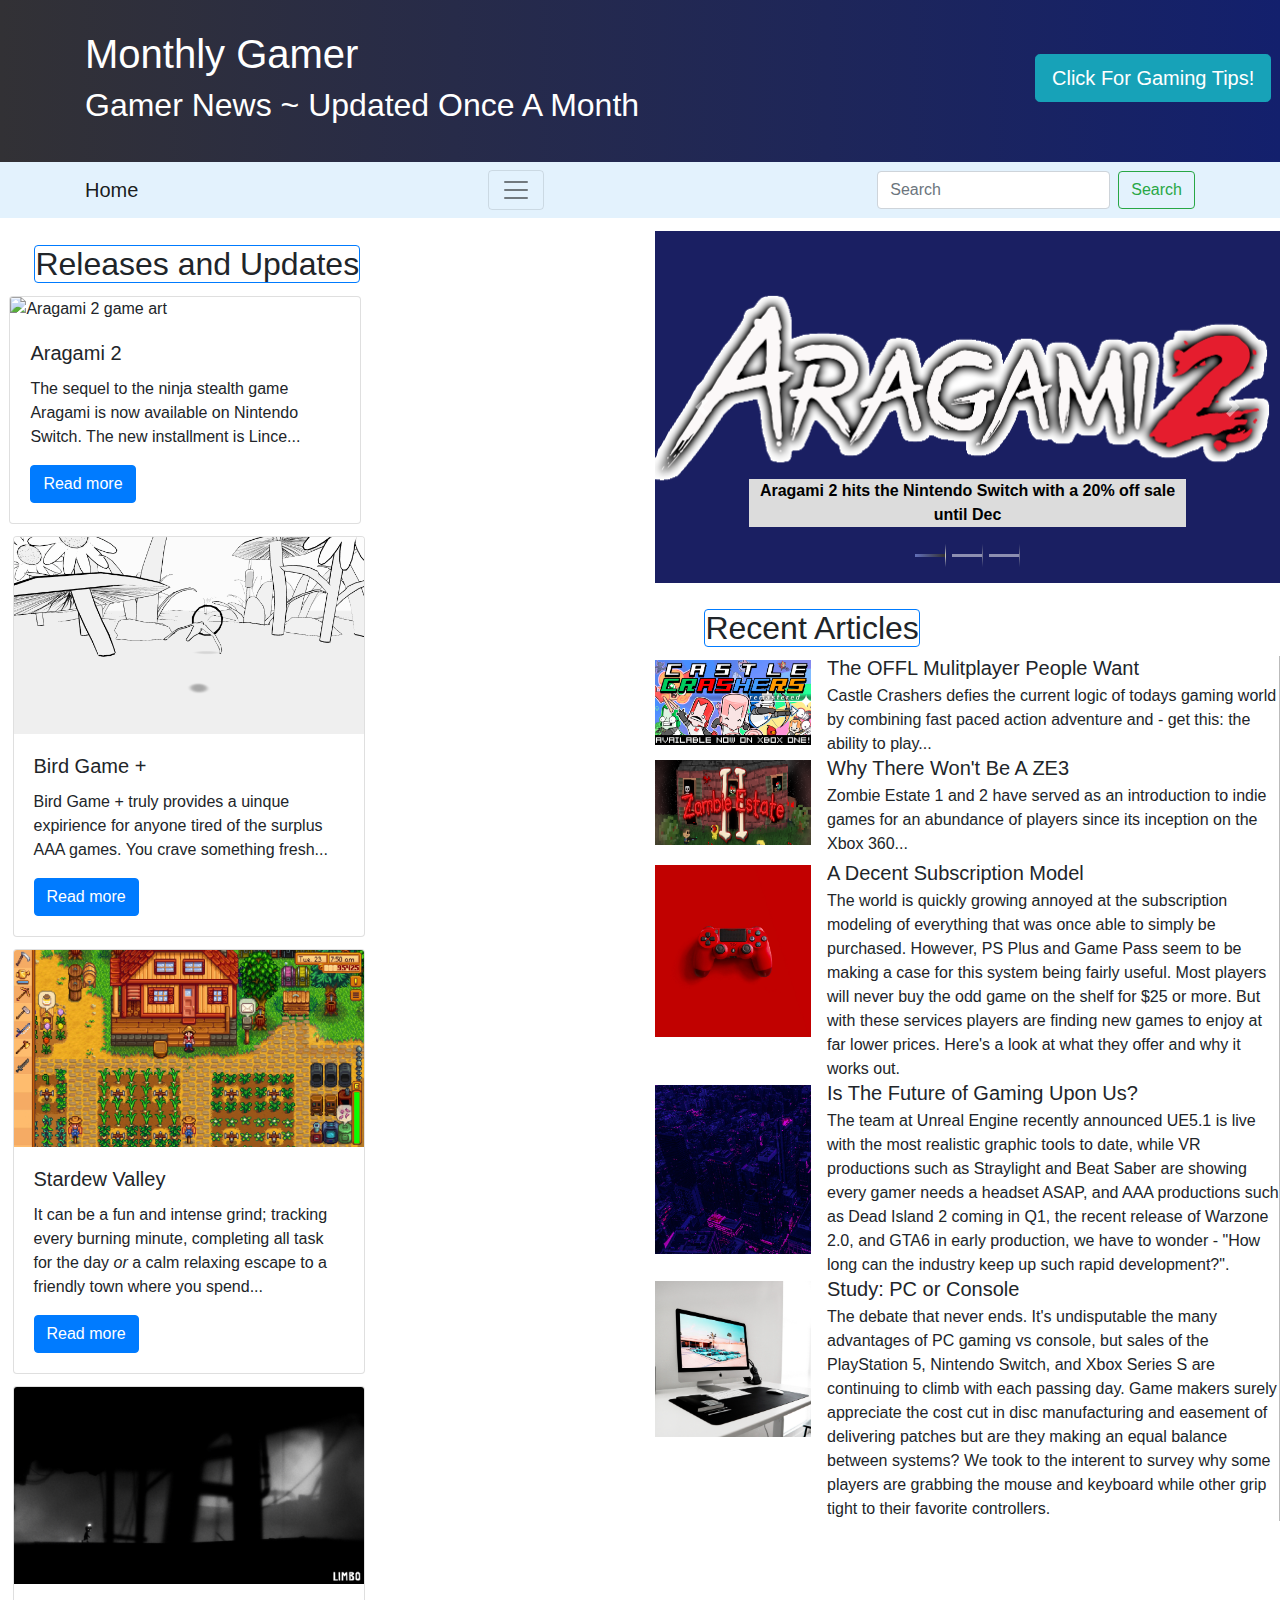
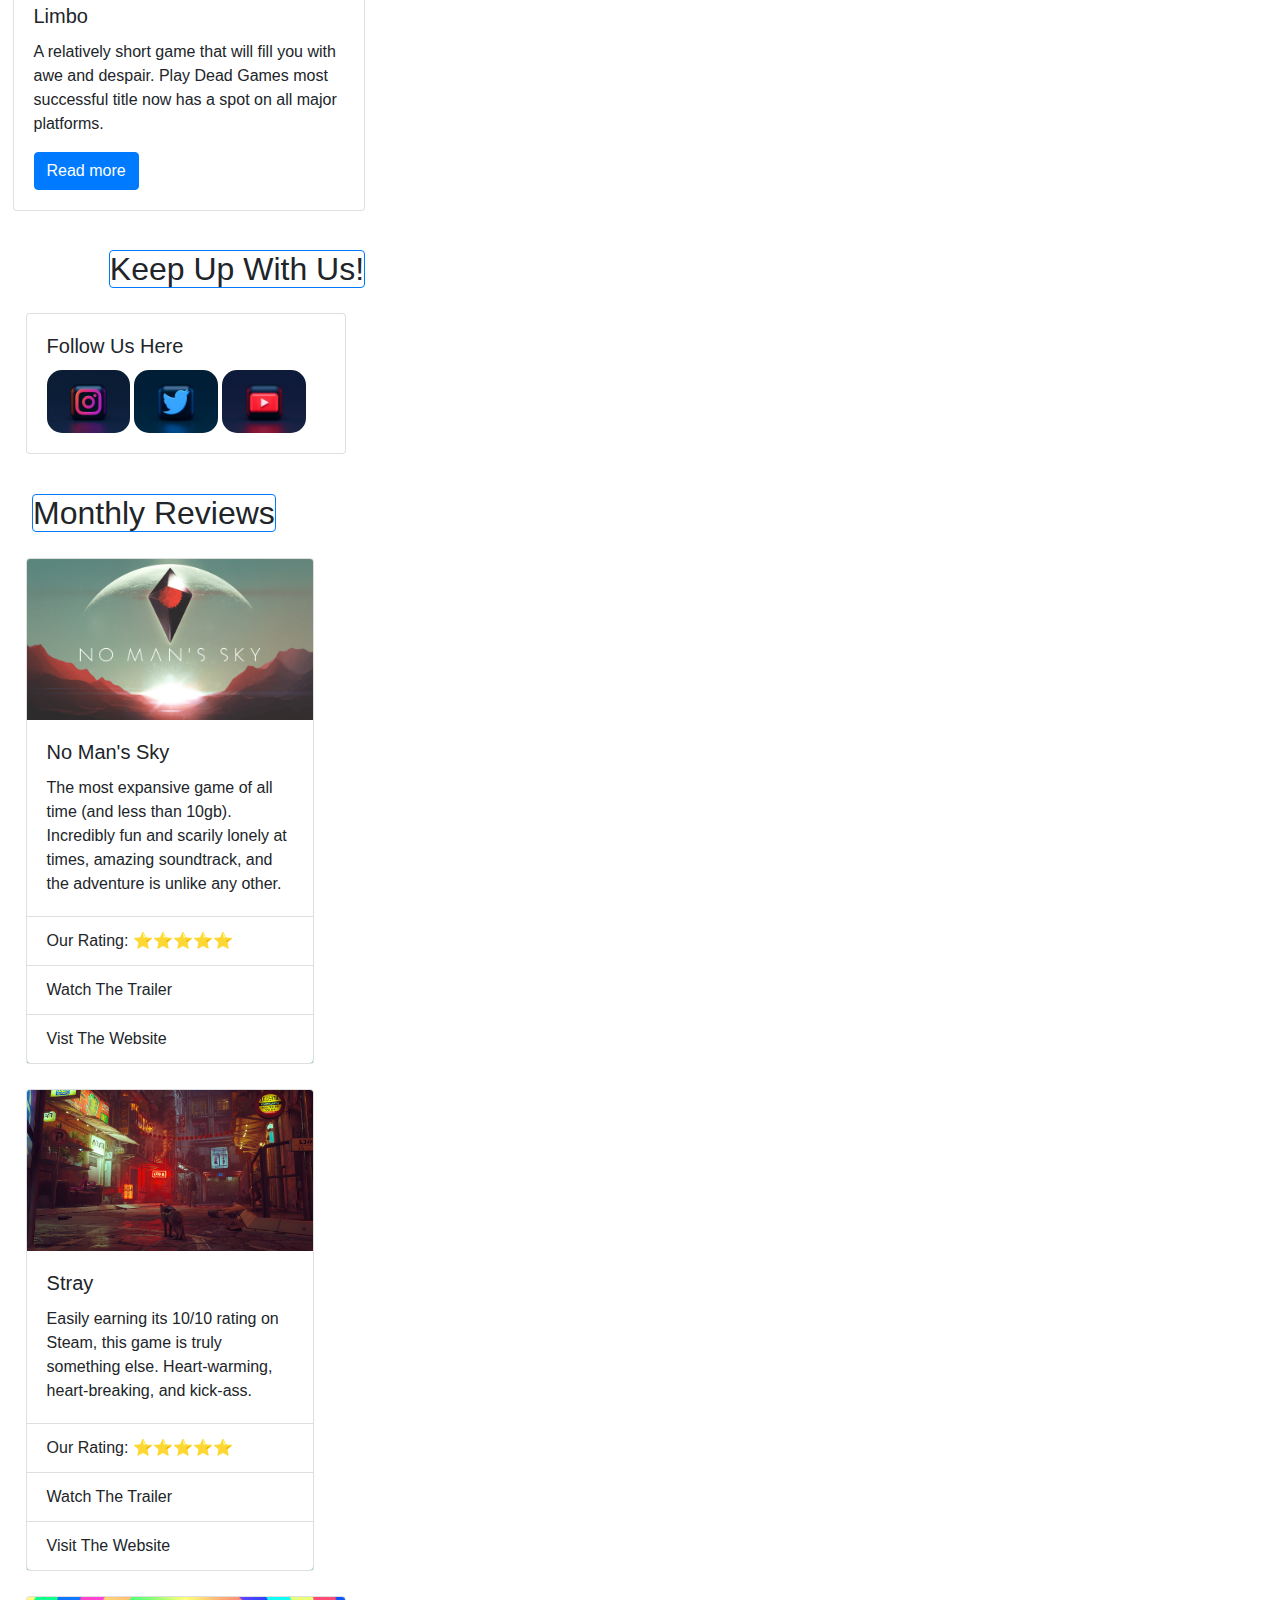
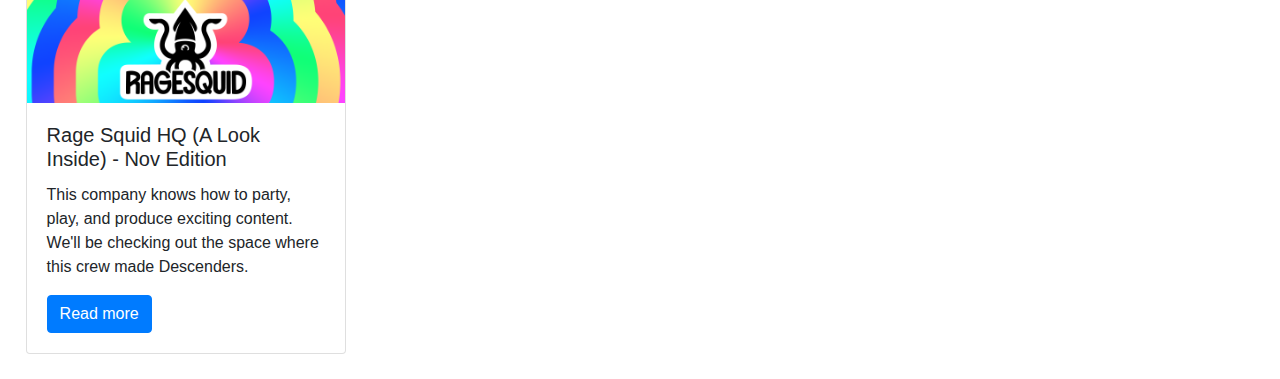
==== index.html @ 2a3bb70d "update" ====
<!DOCTYPE html>
<html lang="en">

<head>
    <!-- Required meta tags always come first -->
    <meta charset="utf-8" />
    <meta name="viewport" content="width=device-width, initial-scale=1" />

    <!-- Bootstrap CSS -->
    <link rel="stylesheet" href="https://cdn.jsdelivr.net/npm/bootstrap@4.3.1/dist/css/bootstrap.min.css" 
        integrity="sha384-ggOyR0iXCbMQv3Xipma34MD+dH/1fQ784/j6cY/iJTQUOhcWr7x9JvoRxT2MZw1T" crossorigin="anonymous">
    <link rel="stylesheet" href="/stylesheet.css" />

    <title>EXAMPLE 1 - Monthly Gamer</title>
</head>

<body>

<header class="jumbotron jumbotron-fluid">
    <div class="container">
        <div class="row">
            <div class="col">
                <h1>Monthly Gamer</h1>
                <h2>Gamer News ~ Updated Once A Month</h2>
            </div>
            <div class="col-md-4 col-xl-2 mt-4">
                <a type="button" class="btn btn-info btn-lg text-nowrap" data-toggle="modal"
                    data-target="#tipModal">Click For Gaming Tips!</a>
            </div>
        </div>
    </div>
</header>

<!--Top Navigation Bar-->

<nav class="navbar navbar-light" style="background-color: #e3f2fd;">
    <div class="container">
      <a class="navbar-brand" href="#">Home</a>
      <button class="navbar-toggler" type="button" data-toggle="collapse" data-target="#navbarTogglerDemo01" aria-controls="navbarTogglerDemo01" 
        aria-expanded="false" aria-label="Toggle navigation">
        <span class="navbar-toggler-icon"></span>
      </button>
      <form class="form-inline my-2 my-lg-0">
        <input class="form-control mr-sm-2" type="search" placeholder="Search" aria-label="Search">
        <button class="btn btn-outline-success my-2 my-sm-0" type="submit">Search</button>
      </form>
      <div class="collapse navbar-collapse" id="navbarTogglerDemo01">
        <ul class="navbar-nav mr-auto mt-2 mt-lg-0">
          <li class="nav-item active">
            <a class="nav-link" href="#">Home <span class="sr-only">(current)</span></a>
          </li>
          <li class="nav-item">
            <a class="nav-link" href="#">PlayStation, Xbox, Nintendo, PC</a>
          </li>
          <li class="nav-item">
            <a class="nav-link" href="#">Games, Development, Production, Various</a>
          </li>
          <li class="nav-item">
            <a class="nav-link" href="#">Cheats, Secrets, Easter Eggs</a>
          </li>
          <li class="nav-item">
            <a class="nav-link disabled" href="#">Can't Touch This</a>
          </li>
        </ul>
    </div>
</nav>

<body>

  <!--Bootstrap Grid-->
  <div class="container-flex">
      <div class="row">
          <div class="col">

              <!--Vertical line of cards (currently set as "Top Stories") that will by default show up on small screens as priority.-->
              <div class="container-flex" style="margin-left: 5.5%;">
                  <h2 class="topStoriesHeader" style="margin-top: 2%;">
                      <span class="border border-primary rounded">
                         Releases and Updates
                  </h2>
                  </span>
              </div>
              <!--Card 1-->
              <div class="container-flex" style="margin-left: 1.5%;">
                  <div class="card" style="width: 22rem; margin-top: 2%;">
                      <img class="card-img-top" src="images/1- Aragami 2 key art.png" alt="Aragami 2 game art">
                      <div class="card-body">
                          <h5 class="card-title">Aragami 2</h5>
                          <p class="card-text">The sequel to the ninja stealth game Aragami is 
                            now available on Nintendo Switch. The new installment is Lince...</p>
                          <a href="#" class="btn btn-primary">Read more</a>
                      </div>
                  </div>
              </div>
              <!--Card 2-->
              <div class="container-flex" style="margin-left: 2%;">
                  <div class="card" style="width: 22rem; margin-top: 2%;">
                        <img class="card-img-top" src="images/3 - screen3.jpg" alt="Bird Game Plus screenshot">
                      <div class="card-body">
                          <h5 class="card-title">Bird Game +</h5>
                          <p class="card-text">Bird Game + truly provides a uinque expirience
                            for anyone tired of the surplus AAA games. You crave something fresh...</p>
                          <a href="#" class="btn btn-primary">Read more</a>
                      </div>
                  </div>
              </div>
              <!--Card 3-->
              <div class="container-flex" style="margin-left: 2%;">
                  <div class="card" style="width: 22rem; margin-top: 2%;">
                        <img class="card-img-top" src="images/ac4 SDV_iPhone_08.png" alt="Stardew Valley farm setup">
                      <div class="card-body">
                          <h5 class="card-title">Stardew Valley</h5>
                          <p class="card-text">It can be a fun and intense grind; tracking every burning minute, completing
                            all task for the day <em>or</em> a calm relaxing escape to a friendly town where you spend...
                          </p>
                          <a href="#" class="btn btn-primary">Read more</a>
                      </div>
                  </div>
              </div>
              <!--Card 4-->
              <div class="container-flex" style="margin-left: 2%;">
                  <div class="card" style="width: 22rem; margin-top: 2%;">
                        <img class="card-img-top" src="images/LIMBO_01.jpg" alt="Card image cap">
                      <div class="card-body">
                          <h5 class="card-title">Limbo</h5>
                          <p class="card-text"> A relatively short game that will fill you with awe and despair. Play Dead Games
                            most successful title now has a spot on all major platforms. 
                          </p>
                          <a href="#" class="btn btn-primary">Read more</a>
                      </div>
                  </div>
              </div>
          </div>

          <!--Carousel for larger screens-->
          <div class="col-sm-6">
              <div id="carouselExampleIndicators" class="carousel slide d-none d-lg-block" data-ride="carousel">
                  <ol class="carousel-indicators">
                      <li data-target="#carouselExampleIndicators" data-slide-to="0" class="active"></li>
                      <li data-target="#carouselExampleIndicators" data-slide-to="1"></li>
                      <li data-target="#carouselExampleIndicators" data-slide-to="2"></li>
                  </ol>
                  <div class="carousel-inner">
                      <div class="carousel-item active">
                          <img class="w-100" src="images/aC1 - Copy of Logo_Aragami2_RGB_white_outline.png" 
                              alt="Aragami 2 Video Game Logo">
                                <div class="carousel-caption">
                                  <p>Aragami 2 hits the Nintendo Switch with a 20% off sale until Dec
                                </div>
                      </div>
                      <div class="carousel-item">
                          <img class="d-block w-100" src="images/aCFree_Roam.jpg"
                              alt="I Am Bread In-Game Screenshot">
                              <div class="carousel-caption">
                                <p>I Am Bread continues to top Let's Play charts</p>
                              </div>
                      </div>
                      <div class="carousel-item">
                          <img class="d-block w-100" src="images/aC3 - 42517ecb8043e8ffd300e4ab5b082d7c.jpg"
                              alt="Epic Dumpster Bear Logo">
                                <div class="carousel-caption">
                                  <p>Indie game Epic Dumpster Bear 2 goes on sale for PS Plus members</p>
                                </div>
                      </div>
                  </div>
                  <a class="carousel-control-prev" href="#carouselExampleIndicators" role="button" data-slide="prev">
                      <span class="carousel-control-prev-icon" aria-hidden="true"></span>
                      <span class="sr-only">Previous</span>
                  </a>
                  <a class="carousel-control-next" href="#carouselExampleIndicators" role="button" data-slide="next">
                      <span class="carousel-control-next-icon" aria-hidden="true"></span>
                      <span class="sr-only">Next</span>
                  </a>
              </div>
            

              <!--Place for other stories to be listed-->
              <div class="container-fluid" style="margin-left: 5.5%;">
                  <h2 class="topStoriesHeader" style="margin-top: 2%;">
                      <span class="border border-primary rounded">
                          Recent Articles
                  </h2>
                  </span>
              </div>
              <!--Article list-->
              <ol class="list-unstyled">
                  <li class="media">
                      <img class="mr-3 w-25 mt-1 mb-1" src="images/mini - ccrbanner.jpg"  alt="Castle Crashers title card">
                      <div class="media-body">
                          <h5 class="mt-0 mb-1">The OFFL Mulitplayer People Want </h5>
                          Castle Crashers defies the current logic of todays gaming world by combining fast paced
                            action adventure and - get this: the ability to play...
                      </div>
                  </li>
                  <li class="media">
                      <img class="mr-3 w-25 mt-1 mb-3" src="images/mini -ze2_banner.png" alt="Zombie Estate 2 logo">
                      <div class="media-body">
                          <h5 class="mt-0 mb-1">Why There Won't Be A ZE3</h5>
                           Zombie Estate 1 and 2 have served as an introduction to indie games for an abundance of
                            players since its inception on the Xbox 360...
                      </div>
                  </li>
                  <li class="media">
                      <img class="mr-3 w-25 mt-1 mb-1" src="images/michal-ilenda-6Y4n49g7k9c-unsplash.jpg" alt="A red PlayStation controller">
                      <div class="media-body">
                          <h5 class="mt-0 mb-1">A Decent Subscription Model</h5>
                           The world is quickly growing annoyed at the subscription modeling of everything that was once able
                            to simply be purchased. However, PS Plus and Game Pass seem to be making a case for this system being
                            fairly useful. Most players will never buy the odd game on the shelf for $25 or more. But with these
                            services players are finding new games to enjoy at far lower prices. Here's a look at what they offer and why
                            it works out.
                      </div>
                  </li>
                  <li class="media">
                      <img class="mr-3 w-25 mt-1 mb-1" src="images/leyre-71SHXwBLp5w-unsplash.jpg" alt="Generic placeholder image">
                      <div class="media-body">
                          <h5 class="mt-0 mb-1">Is The Future of Gaming Upon Us?</h5>
                          The team at Unreal Engine recently announced UE5.1 is live with the most realistic graphic tools to date,
                           while VR productions such as Straylight and Beat Saber are showing every gamer needs a headset ASAP, and 
                           AAA productions such as Dead Island 2 coming in Q1, the recent release of Warzone 2.0, and GTA6 in early production, 
                           we have to wonder - "How long can the industry keep up such rapid development?".
                      </div>
                  </li>
                  <li class="media">
                      <img class="mr-3 w-25 mt-1 mb-1" src="images/hillary-black-8bkeX6yijQs-unsplash.jpg" alt="Generic placeholder image">
                      <div class="media-body">
                          <h5 class="mt-0 mb-1">Study: PC or Console</h5>
                           The debate that never ends. It's undisputable the many advantages of PC gaming vs console, but sales of
                            the PlayStation 5, Nintendo Switch, and Xbox Series S are continuing to climb with each passing day. Game makers
                            surely appreciate the cost cut in disc manufacturing and easement of delivering patches but are they making an equal
                            balance between systems? We took to the interent to survey why some players are grabbing the mouse and keyboard while 
                            other grip tight to their favorite controllers.
                      </div>
                  </li>
              </ol>

          </div>

          <!--Social Box and More Space For Various Whatevers-->
          <div class="col">
            <div class="d-none d-lg-block">
            <div class="container-flex" style="margin-left: 8.5%;">
              <h2 class="topStoriesHeader" style="margin-top: 2%;">
                <span class="border border-primary rounded">
                  Keep Up With Us!
              </h2>
              </span>
            </div>
            <!--Social box-->
            <div class="container-flex" style="margin-left: 2%;">
              <div class="card" style="width: 20rem; margin-top: 2%;">
                <!--<img class="card-img-top" src="..." alt="Card image cap">-->
                <div class="card-body">
                  <h5 class="card-title">Follow Us Here</h5>
                  <p class="card-text">
                    <a href="http://instagram.com/">
                      <img class="social" src="images/alexander-shatov-71Qk8ODIBko-unsplash.jpg" />
                    </a>
                    <a href="http://twitter.com/">
                      <img class="social" src="images/alexander-shatov-k1xf2D7jWUs-unsplash.jpg" />
                    </a>
                    <a href="http://youtube.com/">
                      <img class="social" src="images/alexander-shatov-niUkImZcSP8-unsplash.jpg" />
                    </a>
                </div>
              </div>
              </div>
              </div>
                  <!--Row 3, Card 1-->
                  <div class="container-flex" style="margin-left: 2.5%;">
              <h2 class="topStoriesHeader" style="margin-top: 2%;">
                <span class="border border-primary rounded">
                  Monthly Reviews
              </h2>
                  </div>

                  <div class="container-flex" style="width: 22rem; margin-top: 2%; margin-left: 2%;">
                      <div class="card" style="width: 18rem;">
                          <img class="card-img-top" src="images/NMSlogo-700x394.png" alt="No Man's Sky logo">
                          <div class="card-body">
                              <h5 class="card-title">No Man's Sky</h5>
                              <p class="card-text">The most expansive game of all time (and less than 10gb). Incredibly fun and
                                scarily lonely at times, amazing soundtrack, and the adventure is unlike any other.
                              </p>
                          </div>
                          <ul class="list-group list-group-flush">
                              <li class="list-group-item">Our Rating: &#11088;&#11088;&#11088;&#11088;&#11088;
                              </li>
                              <li class="list-group-item">Watch The Trailer</li>
                              <li class="list-group-item">Vist The Website</li>
                          </ul>
                      </div>
                  </div>
                  <!--Row 3, Card 2-->
                  <div class="container-flex" style="width: 22rem; margin-top: 2%; margin-left: 2%;">
                      <div class="card" style="width: 18rem;">
                          <img class="card-img-top" src="images/stray-07-3840x.jpg" alt="Stray gameplay screenshot">
                          <div class="card-body">
                              <h5 class="card-title">Stray</h5>
                              <p class="card-text">Easily earning its 10/10 rating on Steam, this game is truly something else.
                                Heart-warming, heart-breaking, and kick-ass.
                              </p>
                          </div>
                          <ul class="list-group list-group-flush">
                              <li class="list-group-item">Our Rating: &#11088;&#11088;&#11088;&#11088;&#11088;
                              </li>
                              <li class="list-group-item">Watch The Trailer</li>
                              <li class="list-group-item">Visit The Website</li>
                          </ul>
                      </div>
                  </div>
                  <div class="container-flex" style="margin-left: 2%;">
                    <div class="card" style="width: 20rem; margin-top: 2%; margin-bottom: 2%;">
                          <img class="card-img-top" src="images/RS-header.png" alt="Card image cap">
                        <div class="card-body">
                            <h5 class="card-title">Rage Squid HQ (A Look Inside) - Nov Edition</h5>
                            <p class="card-text"> This company knows how to party, play, and produce
                              exciting content. We'll be checking out the space where this crew made Descenders. 
                            </p>
                            <a href="#" class="btn btn-primary">Read more</a>
                        </div>
                    </div>
                </div>
              </div>
          </div>

          <!--Javascript for carousel-->
          <script>
              (function () {
                  (".carousel").carousel({ interval: 1900 });
                  ("#carouselButton").click(function () {
                          $(".carousel").carousel("cycle");
                  });
              });  
          </script>
      <!--Scripts for functionality-->
          <script src="https://code.jquery.com/jquery-3.3.1.slim.min.js"
              integrity="sha384-q8i/X+965DzO0rT7abK41JStQIAqVgRVzpbzo5smXKp4YfRvH+8abtTE1Pi6jizo"
              crossorigin="anonymous"></script>
          <script src="https://cdn.jsdelivr.net/npm/popper.js@1.14.7/dist/umd/popper.min.js"
              integrity="sha384-UO2eT0CpHqdSJQ6hJty5KVphtPhzWj9WO1clHTMGa3JDZwrnQq4sF86dIHNDz0W1"
              crossorigin="anonymous"></script>
          <script src="https://cdn.jsdelivr.net/npm/bootstrap@4.3.1/dist/js/bootstrap.min.js"
              integrity="sha384-JjSmVgyd0p3pXB1rRibZUAYoIIy6OrQ6VrjIEaFf/nJGzIxFDsf4x0xIM+B07jRM"
              crossorigin="anonymous"></script>
</body>
</html>
---- stylesheet.css ----
body {
    font-family: "Open Sans", sans-serif; 
    background-image: url(BackgroundImage2.png);
    background-size: cover;
    background-repeat: no-repeat;
    
}

  
  h1, h2, h3 {
    font-family: Arial, Helvetica, sans-serif; }
  
  .jumbotron {
    padding: 30px;
    background-image: linear-gradient(to right, #323135, #13206d);
    color: white;
    margin: 0; }

/*Top Navigation Bar*/

ul {
  list-style-type: none;
  margin: 0;
  padding: 0;
  overflow: hidden;
  background-color: rgb(161, 202, 202);
}

li {
  float: left;
  border-right: 1px solid #bbb;
}

li a {
  display: block;
  color: white;
  text-align: center;
  padding: 14px 16px;
  text-decoration: none;
}

ul :hover {
  color: #13206d;
}

.active {
  background-image: linear-gradient(to left, #323135, #616eb8);
}


/* Logo */
.logo {
  width: 8%;
  height: auto;
  margin-left: 55%;
}

.topStoriesHeader {
  padding-top: 15px;  
}

/* Sizing Carousel Images */
.carousel-inner {
    margin-top: 2%;
    margin-right: 1%;
  }

.carousel-item p {
  font-size: medium;
  font-weight: bolder;
  color: black;
  background-color: gainsboro
}
    
/* Social Links */
.social {
  width: 30%;
  height: auto;
  border-radius: 15px;
}
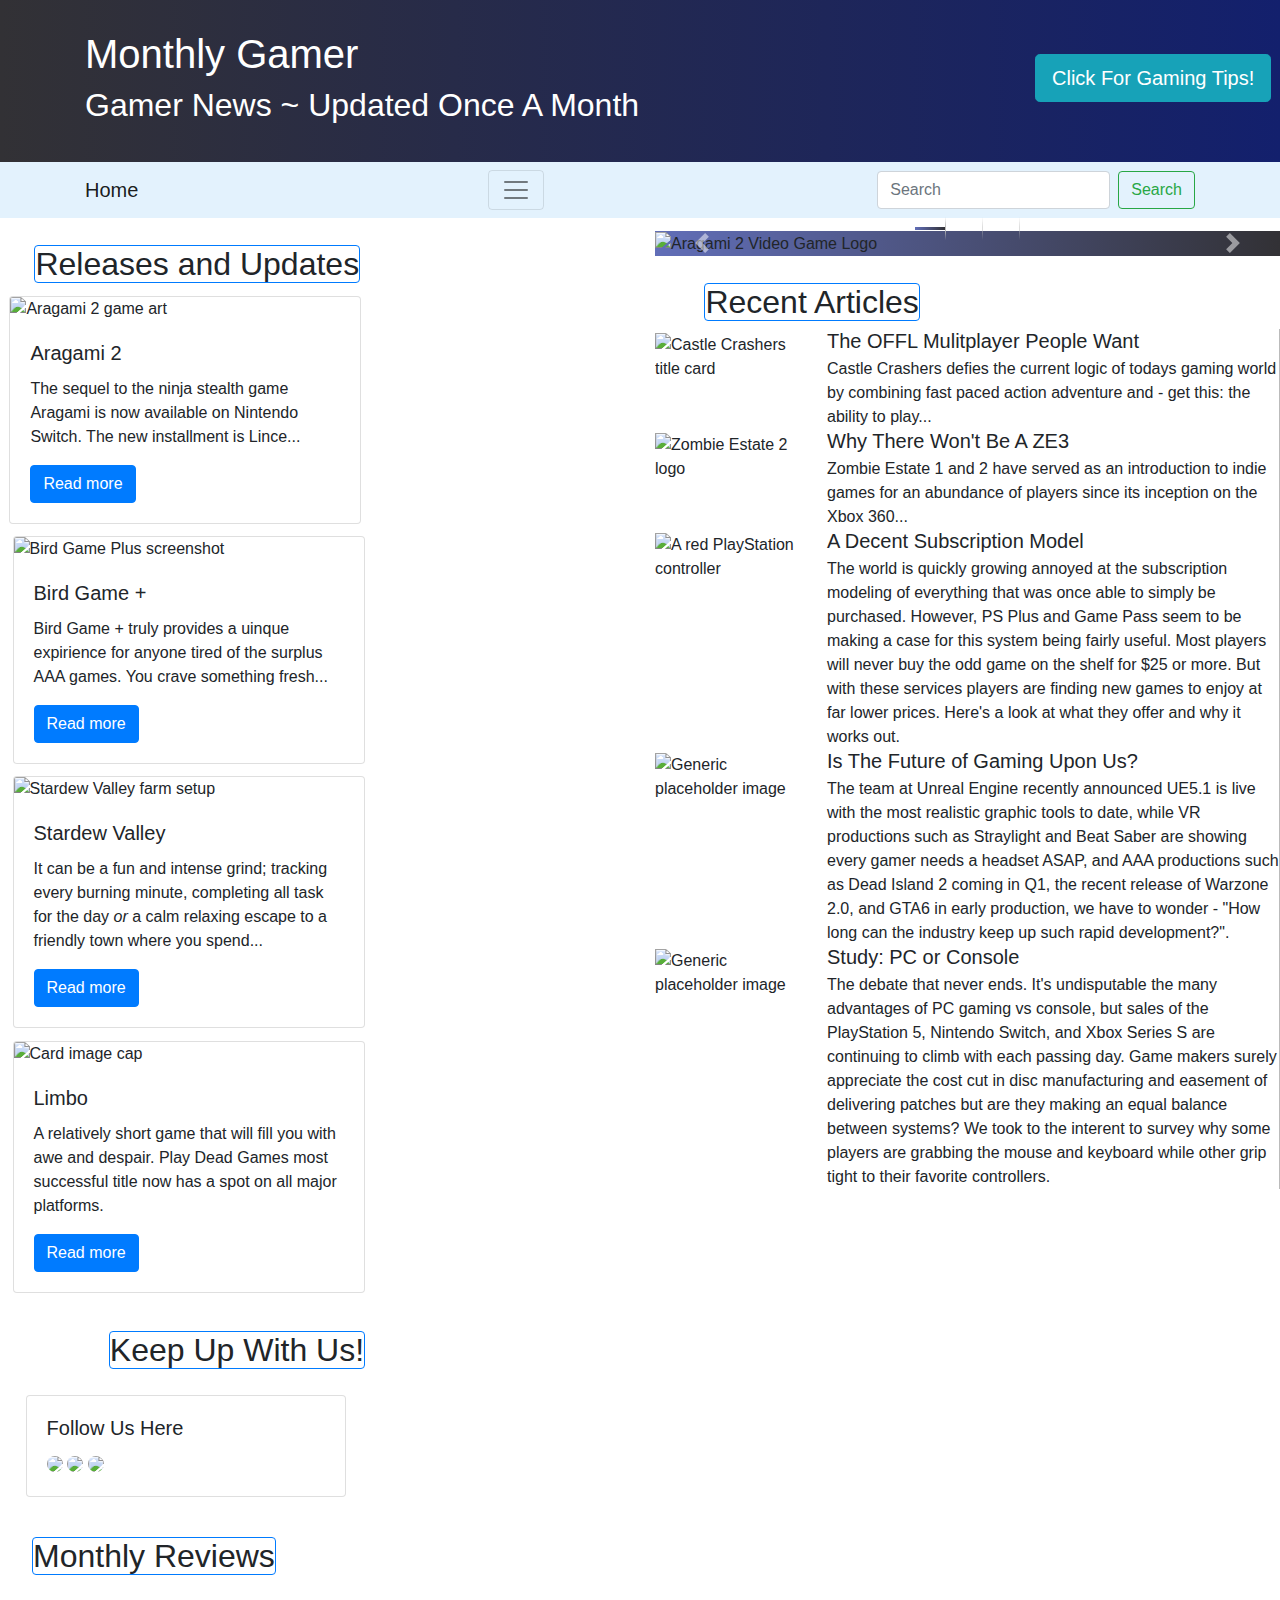
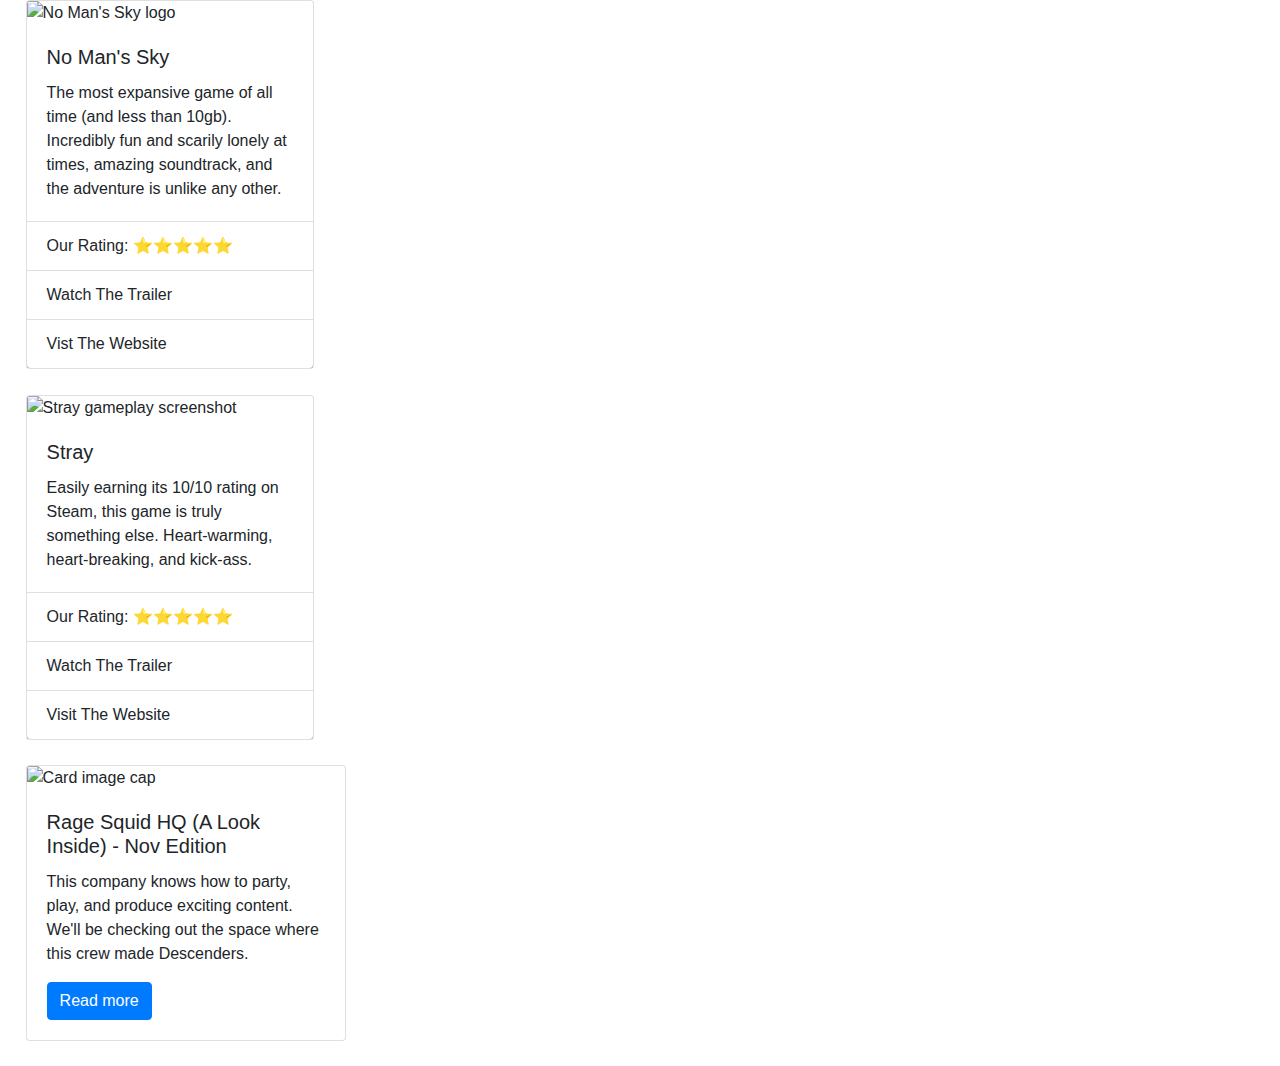
==== commit cd92a1b7: "Gamer News (Example #2)" ====
--- a/index.html
+++ b/index.html
@@ -9,7 +9,7 @@
     <!-- Bootstrap CSS -->
     <link rel="stylesheet" href="https://cdn.jsdelivr.net/npm/bootstrap@4.3.1/dist/css/bootstrap.min.css" 
         integrity="sha384-ggOyR0iXCbMQv3Xipma34MD+dH/1fQ784/j6cY/iJTQUOhcWr7x9JvoRxT2MZw1T" crossorigin="anonymous">
-    <link rel="stylesheet" href="/stylesheet.css" />
+    <!-- <link rel="stylesheet" href="/stylesheet.css" /> -->
 
     <title>EXAMPLE 1 - Monthly Gamer</title>
 </head>
@@ -31,8 +31,92 @@
     </div>
 </header>
 
+<!--CSS-->
+<style>
+  body {
+    font-family: "Open Sans", sans-serif; 
+    background-image: url(images/gaming/BackgroundImage2.png);
+    background-size: cover;
+    background-repeat: no-repeat;
+    
+}
+
+  
+  h1, h2, h3 {
+    font-family: Arial, Helvetica, sans-serif; }
+  
+  .jumbotron {
+    padding: 30px;
+    background-image: linear-gradient(to right, #323135, #13206d);
+    color: white;
+    margin: 0; }
+
+/*Top Navigation Bar*/
+
+ul {
+  list-style-type: none;
+  margin: 0;
+  padding: 0;
+  overflow: hidden;
+  background-color: rgb(161, 202, 202);
+}
+
+li {
+  float: left;
+  border-right: 1px solid #bbb;
+}
+
+li a {
+  display: block;
+  color: white;
+  text-align: center;
+  padding: 14px 16px;
+  text-decoration: none;
+}
+
+ul :hover {
+  color: #13206d;
+}
+
+.active {
+  background-image: linear-gradient(to left, #323135, #616eb8);
+}
+
+
+/* Logo */
+.logo {
+  width: 8%;
+  height: auto;
+  margin-left: 55%;
+}
+
+.topStoriesHeader {
+  padding-top: 15px;  
+}
+
+/* Sizing Carousel Images */
+.carousel-inner {
+    margin-top: 2%;
+    margin-right: 1%;
+  }
+
+.carousel-item p {
+  font-size: medium;
+  font-weight: bolder;
+  color: black;
+  background-color: gainsboro
+}
+    
+/* Social Links */
+.social {
+  width: 30%;
+  height: auto;
+  border-radius: 15px;
+}
+</style>
+
+
 <!--Top Navigation Bar-->
-
 <nav class="navbar navbar-light" style="background-color: #e3f2fd;">
     <div class="container">
       <a class="navbar-brand" href="#">Home</a>
@@ -83,7 +167,7 @@
               <!--Card 1-->
               <div class="container-flex" style="margin-left: 1.5%;">
                   <div class="card" style="width: 22rem; margin-top: 2%;">
-                      <img class="card-img-top" src="images/1- Aragami 2 key art.png" alt="Aragami 2 game art">
+                      <img class="card-img-top" src="images/gaming/1- Aragami 2 key art.png" alt="Aragami 2 game art">
                       <div class="card-body">
                           <h5 class="card-title">Aragami 2</h5>
                           <p class="card-text">The sequel to the ninja stealth game Aragami is 
@@ -95,7 +179,7 @@
               <!--Card 2-->
               <div class="container-flex" style="margin-left: 2%;">
                   <div class="card" style="width: 22rem; margin-top: 2%;">
-                        <img class="card-img-top" src="images/3 - screen3.jpg" alt="Bird Game Plus screenshot">
+                        <img class="card-img-top" src="images/gaming/3 - screen3.jpg" alt="Bird Game Plus screenshot">
                       <div class="card-body">
                           <h5 class="card-title">Bird Game +</h5>
                           <p class="card-text">Bird Game + truly provides a uinque expirience
@@ -107,7 +191,7 @@
               <!--Card 3-->
               <div class="container-flex" style="margin-left: 2%;">
                   <div class="card" style="width: 22rem; margin-top: 2%;">
-                        <img class="card-img-top" src="images/ac4 SDV_iPhone_08.png" alt="Stardew Valley farm setup">
+                        <img class="card-img-top" src="images/gaming/ac4 SDV_iPhone_08.png" alt="Stardew Valley farm setup">
                       <div class="card-body">
                           <h5 class="card-title">Stardew Valley</h5>
                           <p class="card-text">It can be a fun and intense grind; tracking every burning minute, completing
@@ -120,7 +204,7 @@
               <!--Card 4-->
               <div class="container-flex" style="margin-left: 2%;">
                   <div class="card" style="width: 22rem; margin-top: 2%;">
-                        <img class="card-img-top" src="images/LIMBO_01.jpg" alt="Card image cap">
+                        <img class="card-img-top" src="images/gaming/LIMBO_01.jpg" alt="Card image cap">
                       <div class="card-body">
                           <h5 class="card-title">Limbo</h5>
                           <p class="card-text"> A relatively short game that will fill you with awe and despair. Play Dead Games
@@ -142,21 +226,21 @@
                   </ol>
                   <div class="carousel-inner">
                       <div class="carousel-item active">
-                          <img class="w-100" src="images/aC1 - Copy of Logo_Aragami2_RGB_white_outline.png" 
+                          <img class="w-100" src="images/gaming/aC1 - Copy of Logo_Aragami2_RGB_white_outline.png" 
                               alt="Aragami 2 Video Game Logo">
                                 <div class="carousel-caption">
                                   <p>Aragami 2 hits the Nintendo Switch with a 20% off sale until Dec
                                 </div>
                       </div>
                       <div class="carousel-item">
-                          <img class="d-block w-100" src="images/aCFree_Roam.jpg"
+                          <img class="d-block w-100" src="images/gaming/aCFree_Roam.jpg"
                               alt="I Am Bread In-Game Screenshot">
                               <div class="carousel-caption">
                                 <p>I Am Bread continues to top Let's Play charts</p>
                               </div>
                       </div>
                       <div class="carousel-item">
-                          <img class="d-block w-100" src="images/aC3 - 42517ecb8043e8ffd300e4ab5b082d7c.jpg"
+                          <img class="d-block w-100" src="images/gaming/aC3 - 42517ecb8043e8ffd300e4ab5b082d7c.jpg"
                               alt="Epic Dumpster Bear Logo">
                                 <div class="carousel-caption">
                                   <p>Indie game Epic Dumpster Bear 2 goes on sale for PS Plus members</p>
@@ -185,7 +269,7 @@
               <!--Article list-->
               <ol class="list-unstyled">
                   <li class="media">
-                      <img class="mr-3 w-25 mt-1 mb-1" src="images/mini - ccrbanner.jpg"  alt="Castle Crashers title card">
+                      <img class="mr-3 w-25 mt-1 mb-1" src="images/gaming/mini - ccrbanner.jpg"  alt="Castle Crashers title card">
                       <div class="media-body">
                           <h5 class="mt-0 mb-1">The OFFL Mulitplayer People Want </h5>
                           Castle Crashers defies the current logic of todays gaming world by combining fast paced
@@ -193,7 +277,7 @@
                       </div>
                   </li>
                   <li class="media">
-                      <img class="mr-3 w-25 mt-1 mb-3" src="images/mini -ze2_banner.png" alt="Zombie Estate 2 logo">
+                      <img class="mr-3 w-25 mt-1 mb-3" src="images/gaming/mini -ze2_banner.png" alt="Zombie Estate 2 logo">
                       <div class="media-body">
                           <h5 class="mt-0 mb-1">Why There Won't Be A ZE3</h5>
                            Zombie Estate 1 and 2 have served as an introduction to indie games for an abundance of
@@ -201,7 +285,7 @@
                       </div>
                   </li>
                   <li class="media">
-                      <img class="mr-3 w-25 mt-1 mb-1" src="images/michal-ilenda-6Y4n49g7k9c-unsplash.jpg" alt="A red PlayStation controller">
+                      <img class="mr-3 w-25 mt-1 mb-1" src="images/gaming/michal-ilenda-6Y4n49g7k9c-unsplash.jpg" alt="A red PlayStation controller">
                       <div class="media-body">
                           <h5 class="mt-0 mb-1">A Decent Subscription Model</h5>
                            The world is quickly growing annoyed at the subscription modeling of everything that was once able
@@ -212,7 +296,7 @@
                       </div>
                   </li>
                   <li class="media">
-                      <img class="mr-3 w-25 mt-1 mb-1" src="images/leyre-71SHXwBLp5w-unsplash.jpg" alt="Generic placeholder image">
+                      <img class="mr-3 w-25 mt-1 mb-1" src="images/gaming/leyre-71SHXwBLp5w-unsplash.jpg" alt="Generic placeholder image">
                       <div class="media-body">
                           <h5 class="mt-0 mb-1">Is The Future of Gaming Upon Us?</h5>
                           The team at Unreal Engine recently announced UE5.1 is live with the most realistic graphic tools to date,
@@ -222,7 +306,7 @@
                       </div>
                   </li>
                   <li class="media">
-                      <img class="mr-3 w-25 mt-1 mb-1" src="images/hillary-black-8bkeX6yijQs-unsplash.jpg" alt="Generic placeholder image">
+                      <img class="mr-3 w-25 mt-1 mb-1" src="images/gaming/hillary-black-8bkeX6yijQs-unsplash.jpg" alt="Generic placeholder image">
                       <div class="media-body">
                           <h5 class="mt-0 mb-1">Study: PC or Console</h5>
                            The debate that never ends. It's undisputable the many advantages of PC gaming vs console, but sales of
@@ -233,7 +317,6 @@
                       </div>
                   </li>
               </ol>
-
           </div>
 
           <!--Social Box and More Space For Various Whatevers-->
@@ -254,13 +337,13 @@
                   <h5 class="card-title">Follow Us Here</h5>
                   <p class="card-text">
                     <a href="http://instagram.com/">
-                      <img class="social" src="images/alexander-shatov-71Qk8ODIBko-unsplash.jpg" />
+                      <img class="social" src="images/gaming/alexander-shatov-71Qk8ODIBko-unsplash.jpg" />
                     </a>
                     <a href="http://twitter.com/">
-                      <img class="social" src="images/alexander-shatov-k1xf2D7jWUs-unsplash.jpg" />
+                      <img class="social" src="images/gaming/alexander-shatov-k1xf2D7jWUs-unsplash.jpg" />
                     </a>
                     <a href="http://youtube.com/">
-                      <img class="social" src="images/alexander-shatov-niUkImZcSP8-unsplash.jpg" />
+                      <img class="social" src="images/gaming/alexander-shatov-niUkImZcSP8-unsplash.jpg" />
                     </a>
                 </div>
               </div>
@@ -276,7 +359,7 @@
 
                   <div class="container-flex" style="width: 22rem; margin-top: 2%; margin-left: 2%;">
                       <div class="card" style="width: 18rem;">
-                          <img class="card-img-top" src="images/NMSlogo-700x394.png" alt="No Man's Sky logo">
+                          <img class="card-img-top" src="images/gaming/NMSlogo-700x394.png" alt="No Man's Sky logo">
                           <div class="card-body">
                               <h5 class="card-title">No Man's Sky</h5>
                               <p class="card-text">The most expansive game of all time (and less than 10gb). Incredibly fun and
@@ -285,7 +368,7 @@
                           </div>
                           <ul class="list-group list-group-flush">
                               <li class="list-group-item">Our Rating: &#11088;&#11088;&#11088;&#11088;&#11088;
-                              </li>
+                              </li><!--Add actual links-->
                               <li class="list-group-item">Watch The Trailer</li>
                               <li class="list-group-item">Vist The Website</li>
                           </ul>
@@ -294,7 +377,7 @@
                   <!--Row 3, Card 2-->
                   <div class="container-flex" style="width: 22rem; margin-top: 2%; margin-left: 2%;">
                       <div class="card" style="width: 18rem;">
-                          <img class="card-img-top" src="images/stray-07-3840x.jpg" alt="Stray gameplay screenshot">
+                          <img class="card-img-top" src="images/gaming/stray-07-3840x.jpg" alt="Stray gameplay screenshot">
                           <div class="card-body">
                               <h5 class="card-title">Stray</h5>
                               <p class="card-text">Easily earning its 10/10 rating on Steam, this game is truly something else.
@@ -303,7 +386,7 @@
                           </div>
                           <ul class="list-group list-group-flush">
                               <li class="list-group-item">Our Rating: &#11088;&#11088;&#11088;&#11088;&#11088;
-                              </li>
+                              </li><!--Add actual links-->
                               <li class="list-group-item">Watch The Trailer</li>
                               <li class="list-group-item">Visit The Website</li>
                           </ul>
@@ -311,7 +394,7 @@
                   </div>
                   <div class="container-flex" style="margin-left: 2%;">
                     <div class="card" style="width: 20rem; margin-top: 2%; margin-bottom: 2%;">
-                          <img class="card-img-top" src="images/RS-header.png" alt="Card image cap">
+                          <img class="card-img-top" src="images/gaming/RS-header.png" alt="Card image cap">
                         <div class="card-body">
                             <h5 class="card-title">Rage Squid HQ (A Look Inside) - Nov Edition</h5>
                             <p class="card-text"> This company knows how to party, play, and produce
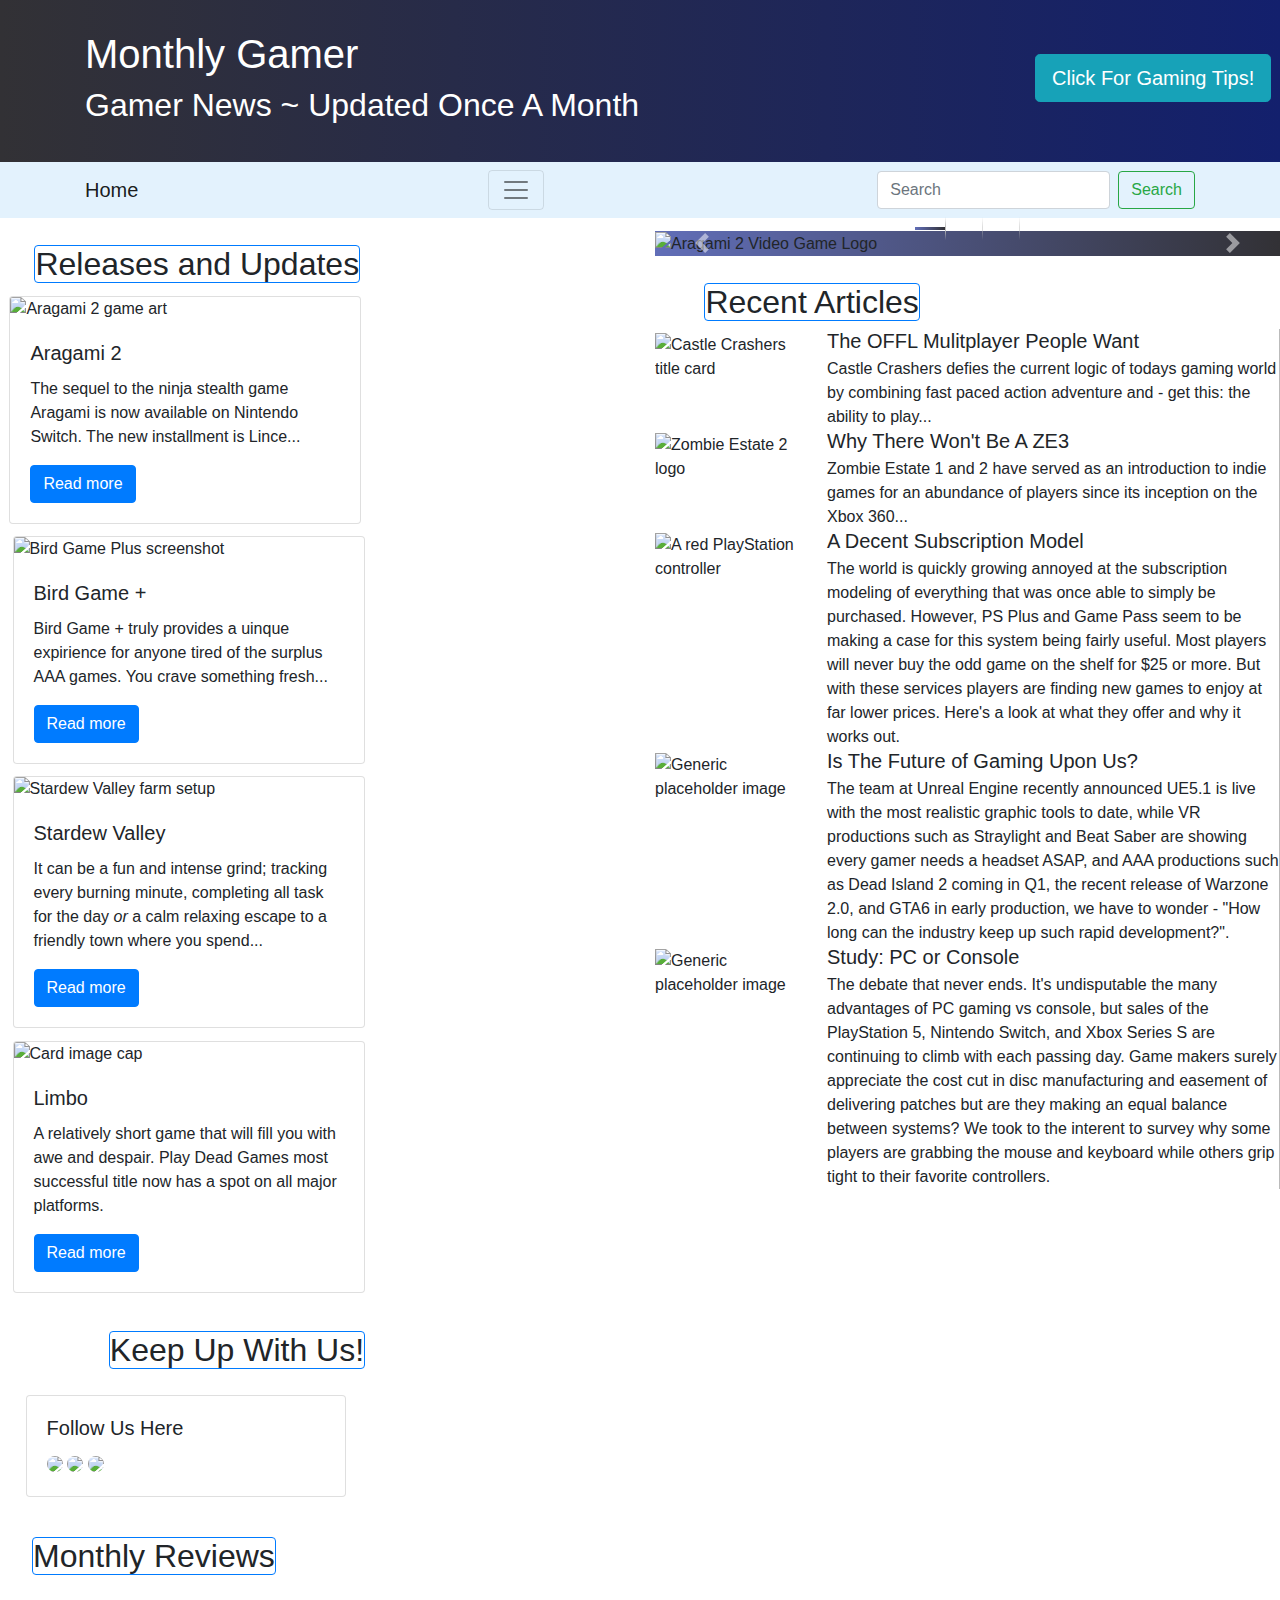
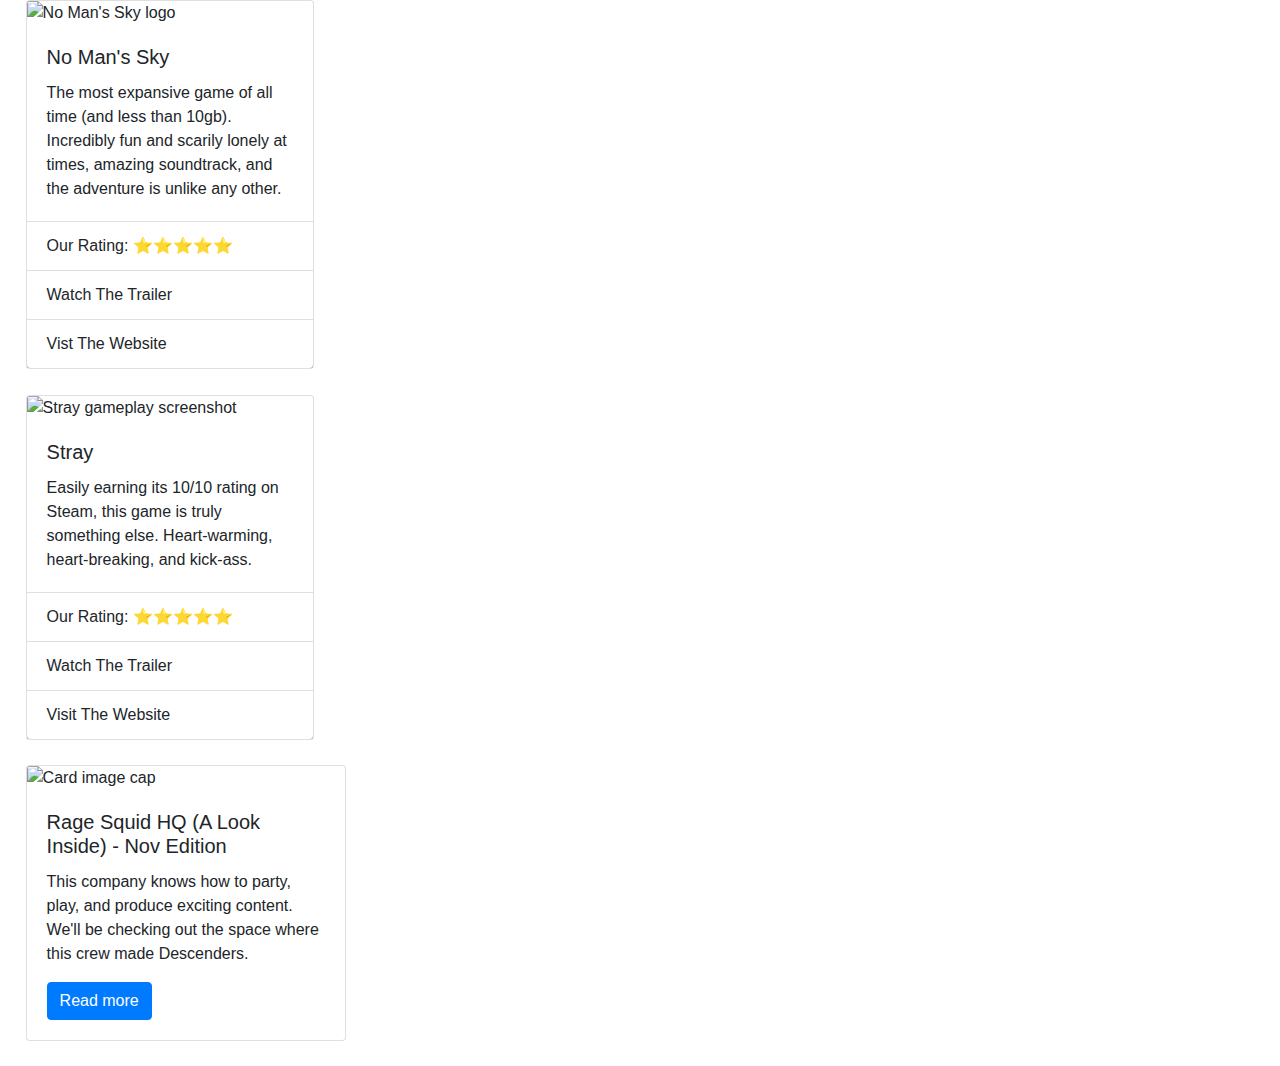
==== commit 8cd20e98: "update to ex1 and small grammatical fix to ex2" ====
--- a/index.html
+++ b/index.html
@@ -11,7 +11,7 @@
         integrity="sha384-ggOyR0iXCbMQv3Xipma34MD+dH/1fQ784/j6cY/iJTQUOhcWr7x9JvoRxT2MZw1T" crossorigin="anonymous">
     <!-- <link rel="stylesheet" href="/stylesheet.css" /> -->
 
-    <title>EXAMPLE 1 - Monthly Gamer</title>
+    <title>EXAMPLE 2 - Monthly Gamer</title>
 </head>
 
 <body>
@@ -313,7 +313,7 @@
                             the PlayStation 5, Nintendo Switch, and Xbox Series S are continuing to climb with each passing day. Game makers
                             surely appreciate the cost cut in disc manufacturing and easement of delivering patches but are they making an equal
                             balance between systems? We took to the interent to survey why some players are grabbing the mouse and keyboard while 
-                            other grip tight to their favorite controllers.
+                            others grip tight to their favorite controllers.
                       </div>
                   </li>
               </ol>
